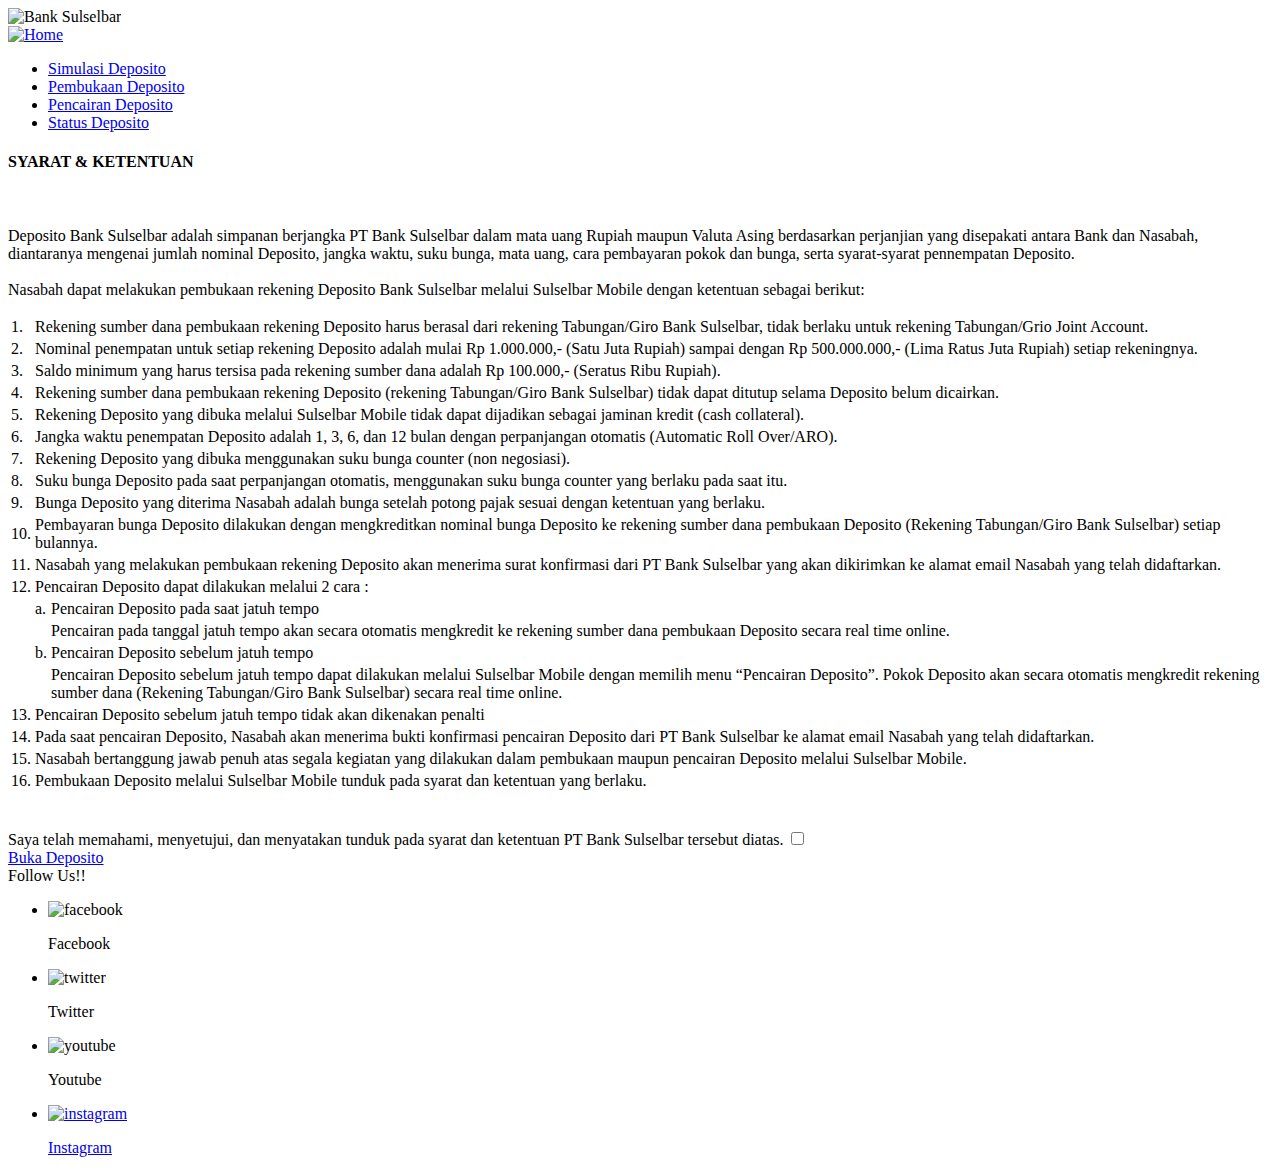
==== bukadeposito.html @ 03828fe9 "Add files via upload" ====
<html>
<head>
  <meta charset="UTF-8">
  <meta name="viewport" content="width=device-width, initial-scale=1.0">
  <link rel="stylesheet" href="css/pagestyle.css">
	<title>
		Simulasi Deposito By: Weni Suciyana
	</title>
</head>
<body>
	<header>
		<div class="container">
			<div class="split-left">
				<img class="logo-image" src="assets/logo.png" title="Bank Sulselbar">
			</div>
			<div class="split-right">
				<a href="index.html"><img class="home-image" src="assets/home2.png" title="Home"></a>
			</div>
		</div>
		<div class="bottom-header">
			<div class="container">
			<ul class="top-nav">
				<li><a href="simulasideposito.html" class="side-nav-link">Simulasi Deposito</a></li>
				<li><a href="bukadeposito.html" class="side-nav-link">Pembukaan Deposito</a></li>
				<li><a href="cairdepostio.html" class="side-nav-link">Pencairan Deposito</a></li>
				<li><a href="statusdeposito.html" class="side-nav-link">Status Deposito</a></li>
			</ul>
			</div>
		</div>
	</header>
	<div class="main">
		<div class="container">
			<div class="buka-deposito-main-content">
				<div class="syarat-ketentuan">
						<h4>SYARAT & KETENTUAN</h4>
						</br>
						<p>Deposito Bank Sulselbar adalah simpanan berjangka PT Bank Sulselbar dalam mata uang Rupiah maupun Valuta Asing berdasarkan perjanjian yang disepakati antara Bank dan Nasabah, diantaranya mengenai jumlah nominal Deposito, jangka waktu, suku bunga, mata uang, cara pembayaran pokok dan bunga, serta syarat-syarat pennempatan Deposito.
						</br></br>
						Nasabah dapat melakukan pembukaan rekening Deposito Bank Sulselbar melalui Sulselbar Mobile dengan ketentuan sebagai berikut:
						</p>
						<table id="condition-table" border="0">
							<tr>
								<td class="number-column">1.</td>
								<td class="text-column" colspan="2">Rekening sumber dana pembukaan rekening Deposito harus berasal dari rekening Tabungan/Giro Bank Sulselbar, tidak berlaku untuk rekening Tabungan/Grio Joint Account.</td>
							</tr>
							<tr>
								<td class="number-column">2.</td>
								<td colspan="2">Nominal penempatan untuk setiap rekening Deposito adalah mulai Rp 1.000.000,- (Satu Juta Rupiah) sampai dengan Rp 500.000.000,- (Lima Ratus Juta Rupiah) setiap rekeningnya.</></td>
							</tr>
							<tr>
								<td class="number-column">3.</td>
								<td colspan="2">Saldo minimum yang harus tersisa pada rekening sumber dana adalah Rp 100.000,- (Seratus Ribu Rupiah).</></td>
							</tr>
							<tr>
								<td class="number-column">4.</td>
								<td colspan="2">Rekening sumber dana pembukaan rekening Deposito (rekening Tabungan/Giro Bank Sulselbar) tidak dapat ditutup selama Deposito belum dicairkan.</td>
							</tr>
							<tr>
								<td class="number-column">5.</td>
								<td colspan="2">Rekening Deposito yang dibuka melalui Sulselbar Mobile tidak dapat dijadikan sebagai jaminan kredit (cash collateral).</td>
							</tr>
							<tr>
								<td class="number-column">6.</td>
								<td colspan="2">Jangka waktu penempatan Deposito adalah 1, 3, 6, dan 12 bulan dengan perpanjangan otomatis (Automatic Roll Over/ARO).</td>
							</tr>
							<tr>
								<td class="number-column">7.</td>
								<td colspan="2">Rekening Deposito yang dibuka menggunakan suku bunga counter (non negosiasi).</td>
							</tr>
							<tr>
								<td class="number-column">8.</td>
								<td colspan="2">Suku bunga Deposito pada saat perpanjangan otomatis, menggunakan suku bunga counter yang berlaku pada saat itu.</td>
							</tr>
							<tr>
								<td class="number-column">9.</td>
								<td colspan="2">Bunga Deposito yang diterima Nasabah adalah bunga setelah potong pajak sesuai dengan ketentuan yang berlaku.</td>
							</tr>
							<tr>
								<td class="number-column">10. </td>
								<td colspan="2">Pembayaran bunga Deposito dilakukan dengan mengkreditkan nominal bunga Deposito ke rekening sumber dana pembukaan Deposito  (Rekening Tabungan/Giro Bank Sulselbar) setiap bulannya.</td>
							</tr>
							<tr>
								<td class="number-column">11. </td>
								<td colspan="2">Nasabah yang melakukan pembukaan rekening Deposito akan menerima surat konfirmasi dari PT Bank Sulselbar yang akan dikirimkan ke alamat email Nasabah yang telah didaftarkan.</td>
							</tr>
							<tr>
								<td class="number-column">12. </td>
								<td colspan="2">Pencairan Deposito dapat dilakukan melalui 2 cara :</td>
							</tr>
							<tr>
								<td class="number-column"> </td>
								<td class="sub-number-column">a. </td>
								<td>Pencairan Deposito pada saat jatuh tempo</td>
							</tr>
							<tr>
								<td class="number-column"></td>
								<td></td>
								<td>Pencairan pada tanggal jatuh tempo akan secara otomatis mengkredit ke rekening sumber dana pembukaan Deposito secara real time online.</td>
							</tr>
							<tr>
								<td class="number-column"> </td>
								<td class="sub-number-column">b. </td>
								<td>Pencairan Deposito sebelum jatuh tempo</td>
							</tr>
							<tr>
								<td class="number-column"></td>
								<td></td>
								<td>Pencairan Deposito sebelum jatuh tempo dapat dilakukan melalui Sulselbar Mobile dengan memilih menu “Pencairan Deposito”. Pokok Deposito akan secara otomatis mengkredit rekening sumber dana (Rekening Tabungan/Giro Bank Sulselbar) secara real time online.</td>
							</tr>
							<tr>
								<td class="number-column">13. </td>
								<td colspan="2">Pencairan Deposito sebelum jatuh tempo tidak akan dikenakan penalti</td>
							</tr>
							<tr>
								<td class="number-column">14. </td>
								<td colspan="2">Pada saat pencairan Deposito, Nasabah akan menerima bukti konfirmasi pencairan Deposito dari PT Bank Sulselbar ke alamat email Nasabah yang telah didaftarkan.</td>
							</tr>
							<tr>
								<td class="number-column">15. </td>
								<td colspan="2">Nasabah bertanggung jawab penuh atas segala kegiatan yang dilakukan dalam pembukaan maupun pencairan Deposito melalui Sulselbar Mobile.</td>
							</tr>
							<tr>
								<td class="number-column">16. </td>
								<td colspan="2">Pembukaan Deposito melalui Sulselbar Mobile tunduk pada syarat dan ketentuan yang berlaku.</td>
							</tr>
						</table>
						</br></br>
						
					<label class="cekboks">Saya telah memahami, menyetujui, dan menyatakan tunduk pada syarat dan ketentuan PT Bank Sulselbar tersebut diatas.
						<input type="checkbox">
						<span class="checkmark"></span>
					</label>
					
					
				</div>
			</div>
		</div>
	</div>
	<div class="before-footer">
		<div class="container">
				<a class="btn-buka-deposito" href="formbukadeposito.html" >Buka Deposito</a>	
		</div>
	</div>
	<footer>
		<div class="container">
			<div class="social-section">
				<span class="follow-us">Follow Us!!</span>
				<ul class="social-media">
					<li>
						<img class="social-media-logo" src="assets/facebook.png" title="facebook">
						<p>Facebook</p>
					</li>
					<li>
						<img class="social-media-logo" src="assets/twitter.png" title="twitter">
						<p>Twitter</p>
					</li>
					<li>
						<img class="social-media-logo" src="assets/youtube.png" title="youtube">
						<p>Youtube</p>
					</li>
					<li>
						<a href="https://www.instagram.com/wenisuciyana/">
						<img class="social-media-logo" src="assets/instagram.png" title="instagram">
						<p>Instagram</p>
						</a>
					</li>
				</ul>
			</div>
		</div>
	</footer>
</body>
</html>
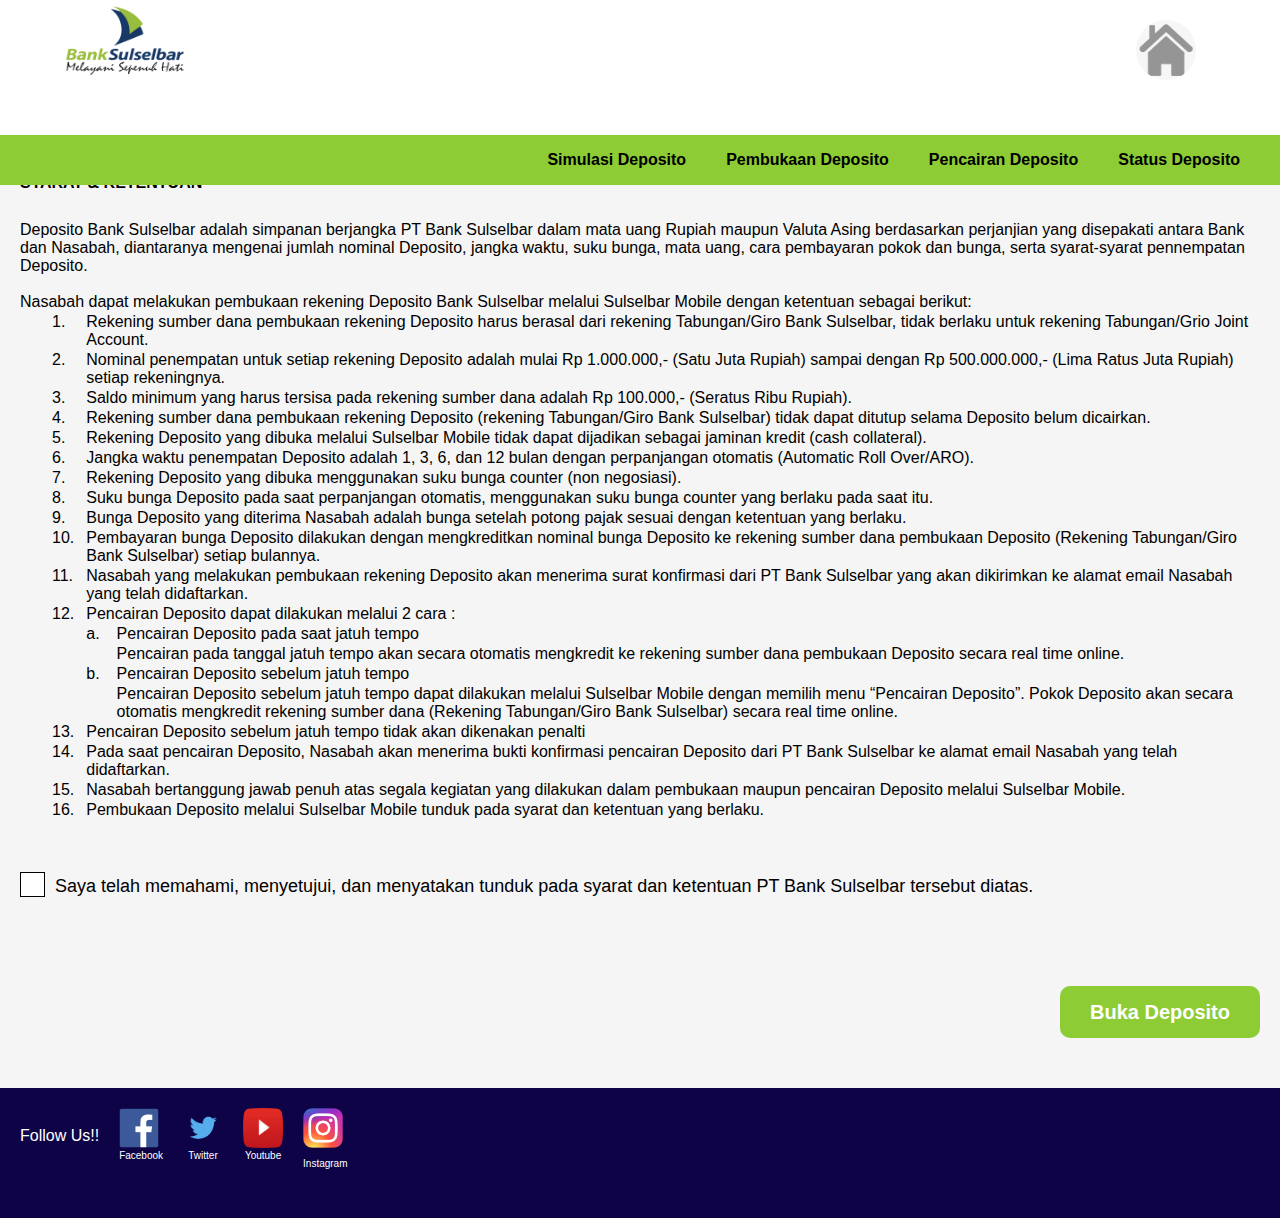
==== commit fba16b6e: "Add files via upload" ====
--- a/bukadeposito.html
+++ b/bukadeposito.html
@@ -22,8 +22,8 @@
 			<ul class="top-nav">
 				<li><a href="simulasideposito.html" class="side-nav-link">Simulasi Deposito</a></li>
 				<li><a href="bukadeposito.html" class="side-nav-link">Pembukaan Deposito</a></li>
-				<li><a href="cairdepostio.html" class="side-nav-link">Pencairan Deposito</a></li>
-				<li><a href="statusdeposito.html" class="side-nav-link">Status Deposito</a></li>
+				<li><a href="#" class="side-nav-link">Pencairan Deposito</a></li>
+				<li><a href="#" class="side-nav-link">Status Deposito</a></li>
 			</ul>
 			</div>
 		</div>
--- a/css/pagestyle.css
+++ b/css/pagestyle.css
@@ -0,0 +1,667 @@
+*,
+*::before,
+*::after {
+  box-sizing: border-box;
+  padding: 0;
+  margin: 0;
+}
+
+html {
+  font-size: 100%;
+  -webkit-font-smoothing: antialiased;
+}
+
+body::-webkit-scrollbar {
+  width: 5px;
+}
+
+body::-webkit-scrollbar-track {
+  background-color: #1f1f1f;
+}
+
+body::-webkit-scrollbar-thumb {
+  background-color: rgb(207, 207, 207);
+}
+
+body {
+  font-family: Arial, Helvetica, sans-serif;
+  line-height: 1.6;
+  background-color: #f5f5f5;
+  display: flex;
+  flex-direction: column;
+}
+
+a {
+  text-decoration: none;
+}
+
+ul {
+  list-style: none;
+}
+
+header {
+  background-color: rgb(255, 255, 255);
+  color: rgb(0, 0, 0);
+  top: 0;
+  left: 0;
+  right: 0;
+  z-index: 99;
+}
+
+.container {
+	position: relative;
+  width: 100%;
+  max-width: 1240px;
+  height:100%;
+  margin: 0 auto;
+}
+
+.bottom-header{
+	width: 100%;
+	height: 50px;
+	background-color: #8dcc34;
+	
+}
+
+.logo-image{
+	width: 210px;
+	height: 85px;
+}
+
+.home-image{
+	width: 60px;
+	height: 60px;
+	border-radius: 50%;
+	filter: grayscale(100%);
+}
+
+.home-image:hover{
+	filter: grayscale(0%);
+}
+
+.home-image:active{
+	width: 56px;
+	height: 56px;
+	filter: grayscale(0%);
+	border: 4px solid rgba(62, 196, 255, 0.7);
+}
+
+.split-right{
+	position: absolute;
+	z-index: 100;
+	top: 15%;
+	left: 90%;
+}
+
+.top-nav{
+	display: flex;
+	float: right;
+}
+
+
+.top-nav a{
+	color: #000;
+	line-height: 50px;
+	font-size: 16px;
+	padding: 15px 20px;
+	font-weight: 600;
+}
+
+.top-nav a:hover{
+	color: #fff;
+	background-color: #95e91f;
+	line-height: 48px;
+	border-bottom: 2px solid #0d0346;
+	cursor: pointer;
+}
+
+.main{
+	padding: 20px 15px;
+	margin: 15px 0px;
+}
+
+.main-home-wrapper{
+	background-image: url('../assets/bghome.jpg');
+	background-size: cover;
+	height: 700px;
+}
+
+.heading-and-line{
+	background-color: rgba(255,255,255, 0.5);
+	border-radius: 30px;
+	margin-top: 150px;
+	padding: 15px 50px 40px 50px;
+	width: 700px;
+	display: inline-block
+}
+
+.heading-and-line p{
+	margin-top:20px;
+	font-size: 30px;
+	color: black;
+}
+
+.bank{
+	font-size: 40px;
+	color: #8dcc34;
+	font-style: italic;
+	letter-spacing: -3px;
+	font-weight: 600;
+
+}
+
+.sulselbar{
+	font-size: 40px;
+	color: #170387;
+	font-style: italic;
+	letter-spacing: -3px;
+	font-weight: 600;
+	
+}
+
+.btn-wrapper{
+	margin-top: 20px;
+}
+
+.btn-masuk{
+	padding: 10px 30px;
+	border-radius: 10px;
+	background-color: rgb(33,98,218);
+	color: #fff;
+	font-size: 24px;
+	font-weight: 600
+}
+
+.btn-masuk:hover{
+	transition: 0.3s;
+	border: 5px solid rgb(33,98,218);
+	background-color: #fff;
+	color: rgb(33,98,218);
+}
+
+.main-home-wrapper h1{
+	letter-spacing: -3px;
+	font-size: 70px;
+	color: #170387;
+	border-bottom: 5px solid #2162da;
+}
+
+.main-content{
+	text-align: center;
+	margin-bottom:50px;
+}
+
+.buka-deposito-main-content{
+	text-align: left;
+	margin-bottom: 50px;
+}
+
+.syarat-ketentuan{
+	text-align: left;
+}
+
+.syarat-ketentuan p{
+	line-height: normal;
+}
+
+.alur-deposito{
+	width: auto;
+	height: auto;
+}
+
+.alur-deposito li{
+	float:left;
+	padding: 
+}
+.awal, .tengah, .akhir:hover{
+	cursor: pointer;
+}
+.awal{
+	border: 2px solid #58657c;
+	border-radius: 10px 0px 0px 10px;
+	padding: 10px 20px;
+	background-color: #073ea3;
+	color: #fff;
+	font-weight: 600;
+}
+
+.tengah{
+	border-top: 2px solid #58657c;
+	border-bottom: 2px solid #58657c;
+	padding: 10px 20px;
+	background-color: #5690fc;
+	font-weight: 600;
+}
+
+.akhir{
+	border-radius: 0px 10px 10px 0px;
+	border: 2px solid #58657c;
+	padding: 10px 20px;
+	background-color: #5690fc;
+	font-weight: 600;
+}
+
+table#condition-table .number-column{
+	padding: 0px 10px 0px 30px;
+	vertical-align: top;
+}
+
+table#condition-table .sub-number-column{
+	padding: 0px 15px 0px 0px;
+	vertical-align: top;
+}
+
+table#input-table{
+	margin-top: 20px;
+	margin-bottom: 20px;
+	margin-left: auto;
+	margin-right: auto;
+}
+
+table#table-buka-deposito{
+	margin-top: 20px;
+	margin-bottom: 20px;
+	margin-left: auto;
+	margin-right: auto;
+	background-color: #ccc;
+	border: none;
+	border-collapse: collapse;
+	border-radius: 4px;
+	margin-top: 20px;
+	margin-bottom: 20px;
+	margin-left: auto;
+	margin-right: auto;
+	border-radius: 10px;
+}
+
+table#table-buka-deposito td{
+	padding: 10px 20px;
+	background-color: #ccc;
+}
+
+table#table-buka-deposito .top-line{
+	padding-top: 30px;
+}
+
+table#table-buka-deposito .bot-line{
+	padding-bottom: 30px;
+}
+
+#pilih-rekening{
+	outline: none !important;
+	border:1px solid #ccc;
+	padding-left: 10px;
+	width: 300px;
+	height: 30px;
+}
+
+#pilih-rekening:focus{
+	outline: none !important;
+	border:1px solid #ccc;
+	box-shadow: 0px 0px 3px #8dcc34;
+}
+
+#perpanjangan{
+	outline: none !important;
+	border:1px solid #ccc;
+	padding-left: 10px;
+	width: 150px;
+	height: 30px;
+}
+
+#perpanjangan:focus{
+	outline: none !important;
+	border:1px solid #ccc;
+	box-shadow: 0px 0px 3px #8dcc34;
+}
+
+.btn-proses-wrapper{
+	float:right;
+}
+
+.btn-proses-wrapper li{
+	float:right;
+}
+
+.btnproses{
+	width: 100px;
+	padding: 8px 0px;
+	font-size: 18px;
+	font-weight: 600;
+	border-radius: 10px;
+	text-align:center;
+	margin-right: 5px;
+}
+
+.proses3{
+	background-color: #ff4b52;
+	color: #fff;
+}
+
+.proses3:hover{
+	transition: 0.3s;
+	padding: 3px 0px;
+	border: 5px solid #ff4b52;
+	background-color: #fff;
+	color: #ff4b52;
+}
+
+.proses2{
+	background-color: #ff9b57;
+	color: #fff;
+}
+
+.proses2:hover{
+	transition: 0.3s;
+	padding: 3px 0px;
+	border: 5px solid #ff9b57;
+	background-color: #fff;
+	color: #ff9b57;
+}
+
+.proses1{
+	background-color: #8dcc34;
+	color: #fff;
+}
+
+.proses1:hover{
+	transition: 0.3s;
+	padding: 3px 0px;
+	border: 5px solid #8dcc34;
+	background-color: #fff;
+	color: #8dcc34;
+}
+	
+#catatan{
+	font-size: 12px;
+	font-style: italic;
+}
+
+#information{
+	font-weight: 600;
+	color: red;
+}
+
+table#result-table{
+	position: absolute;
+	top: 45%;
+	left: 50%;
+	transform: translate(-50%, -50%);
+	z-index: -1;
+	background-color: #ccc;
+	visibility: hidden;
+	border: none;
+	border-collapse: collapse;
+	border-radius: 4px;
+	margin-top: 20px;
+	margin-bottom: 20px;
+	margin-left: auto;
+	margin-right: auto;
+	border-radius: 10px;
+}
+
+table#result-table tr:nth-child(odd){
+	background-color: #fff;
+}
+
+table#result-table tr:nth-child(even){
+	background-color: #ccc;
+}
+
+table#result-table th{
+  background-color: #ff7b21;
+  color: white;
+  font-size: 20;
+}
+
+table#result-table td{
+	padding: 10px 10px;
+}
+table#result-table th{
+	padding: 10px 10px;
+}
+
+.button-row{
+	text-align: center;
+}
+
+.description{
+	padding-right: 5px;
+	font-size: 16px;
+}
+
+.after-header{
+	padding: 0px 20px;
+	margin-top: 30px;
+}
+
+.before-footer{
+	padding: 0px 20px;
+	margin-bottom: 50px;
+}
+
+.btn-buka-deposito{
+	float: right;
+	padding: 10px 30px;
+	background-color: #8dcc34;
+	color: #fff;
+	font-size: 20px;
+	font-weight: 600;
+	border-radius: 10px;
+}
+
+.btn-buka-deposito:hover{
+	transition: 0.3s;
+	padding: 5px 25px;
+	border: 5px solid #8dcc34;
+	background-color: #fff;
+	color: #8dcc34;
+}
+
+footer{
+	background-color: #0d0346;
+	color: white;
+	left: 0;
+	bottom: 0;
+	height:130px;
+	width: 100%
+}
+
+.social-section{
+	display: flex;
+	float: left;
+	padding-top: 20px;
+}
+
+.follow-us{
+	margin-right: 10px;
+	margin-top: 15px;
+}
+
+.social-media{
+	display: flex;
+	float: left;
+}
+
+.social-media li{
+	margin: 0px 10px;
+}
+
+.social-media-logo{
+	width: 40px;
+	height: 40px;
+}
+
+.social-media p{
+	font-size: 10px;
+	text-align: center;
+	color: white;
+}
+
+.input-section{
+	border-collapse: separate;
+    display: table;
+}
+
+#input-number{
+	width: 125px;
+}
+
+#input-number, #input-month{
+		outline: none !important;
+		border:1px solid #ccc;
+    	display: table-cell;
+        height: 30px;
+		padding-left: 10px;
+        
+        
+}
+#input-number:focus{
+		outline: none !important;
+		border:1px solid #ccc;
+    	box-shadow: 0px 0px 3px #8dcc34;
+}
+
+#input-month:focus{
+	outline: none !important;
+		border:1px solid #ccc;
+    	box-shadow: 0px 0px 3px #8dcc34;
+}
+
+#input-date{
+	padding-left: 10px;
+	outline: none !important;
+	border:1px solid #ccc;
+	height: 30px;
+	
+}
+
+#input-date:focus{
+	outline: none !important;
+	border:1px solid #ccc;
+	height: 30px;
+	box-shadow: 0px 0px 3px #8dcc34;
+}
+    
+#label-name1{
+    border-radius: 6px 0px 0px 6px;
+    display: table-cell;
+    padding: 0px 10px;
+    height: 30px;
+    font-size: 14px;
+    font-weight: 600;
+    color: #555;
+    background-color: #eee;
+    border: 1px solid #ccc;
+    border-right: 0;
+    vertical-align: middle; 
+}
+
+#label-name2{
+    border-radius: 0px 6px 6px 0px;
+    display: table-cell;
+    padding: 0px 10px;
+    height: 30px;
+    font-size: 14px;
+    font-weight: 600;
+    color: #555;
+    background-color: #eee;
+    border: 1px solid #ccc;
+    border-left: 0;
+    vertical-align: middle; 
+}
+
+.btn-submit{
+	display: inline-block;
+	padding: 5px 20px;
+	font-weight: 600;
+	background-color: rgba(141, 204, 52, 1);
+	color: #000;
+	cursor: pointer;
+	border-radius: 4px;
+	box-shadow: 0 5px #1a7940;
+}
+
+.btn-submit:hover{
+	background-color: rgba(141, 204, 52, 0.8);
+}
+
+.btn-submit:active{
+	position: relative;
+	top: 5px;
+	color: #fff;
+	box-shadow: none;
+}
+
+/*///////////////////////////////BAGIAN CHECKBOX/////////////////////////////////*/
+/* The container */
+.cekboks {
+
+  display: block;
+  position: relative;
+  padding-left: 35px;
+  margin-bottom: 12px;
+  cursor: pointer;
+  font-size: 18px;
+  -webkit-user-select: none;
+  -moz-user-select: none;
+  -ms-user-select: none;
+  user-select: none;
+}
+
+/* Hide the browser's default checkbox */
+.cekboks input {
+  position: absolute;
+  opacity: 0;
+  cursor: pointer;
+  height: 0;
+  width: 0;
+}
+
+/* Create a custom checkbox */
+.checkmark {
+	border: 1px solid black;
+  position: absolute;
+  top: 0;
+  left: 0;
+  height: 25px;
+  width: 25px;
+  background-color: white;
+}
+
+/* On mouse-over, add a grey background color */
+.cekboks:hover input ~ .checkmark {
+  background-color: #ccc;
+}
+
+/* When the checkbox is checked, add a blue background */
+.cekboks input:checked ~ .checkmark {
+  background-color: #2196F3;
+}
+
+/* Create the checkmark/indicator (hidden when not checked) */
+.checkmark:after {
+  content: "";
+  position: absolute;
+  display: none;
+}
+
+/* Show the checkmark when checked */
+.cekboks input:checked ~ .checkmark:after {
+  display: block;
+}
+
+/* Style the checkmark/indicator */
+.cekboks .checkmark:after {
+  left: 9px;
+  top: 5px;
+  width: 5px;
+  height: 10px;
+  border: solid white;
+  border-width: 0 3px 3px 0;
+  -webkit-transform: rotate(45deg);
+  -ms-transform: rotate(45deg);
+  transform: rotate(45deg);
+}
+
+/*///////////////////////////////////////////////////////////////////////////////*/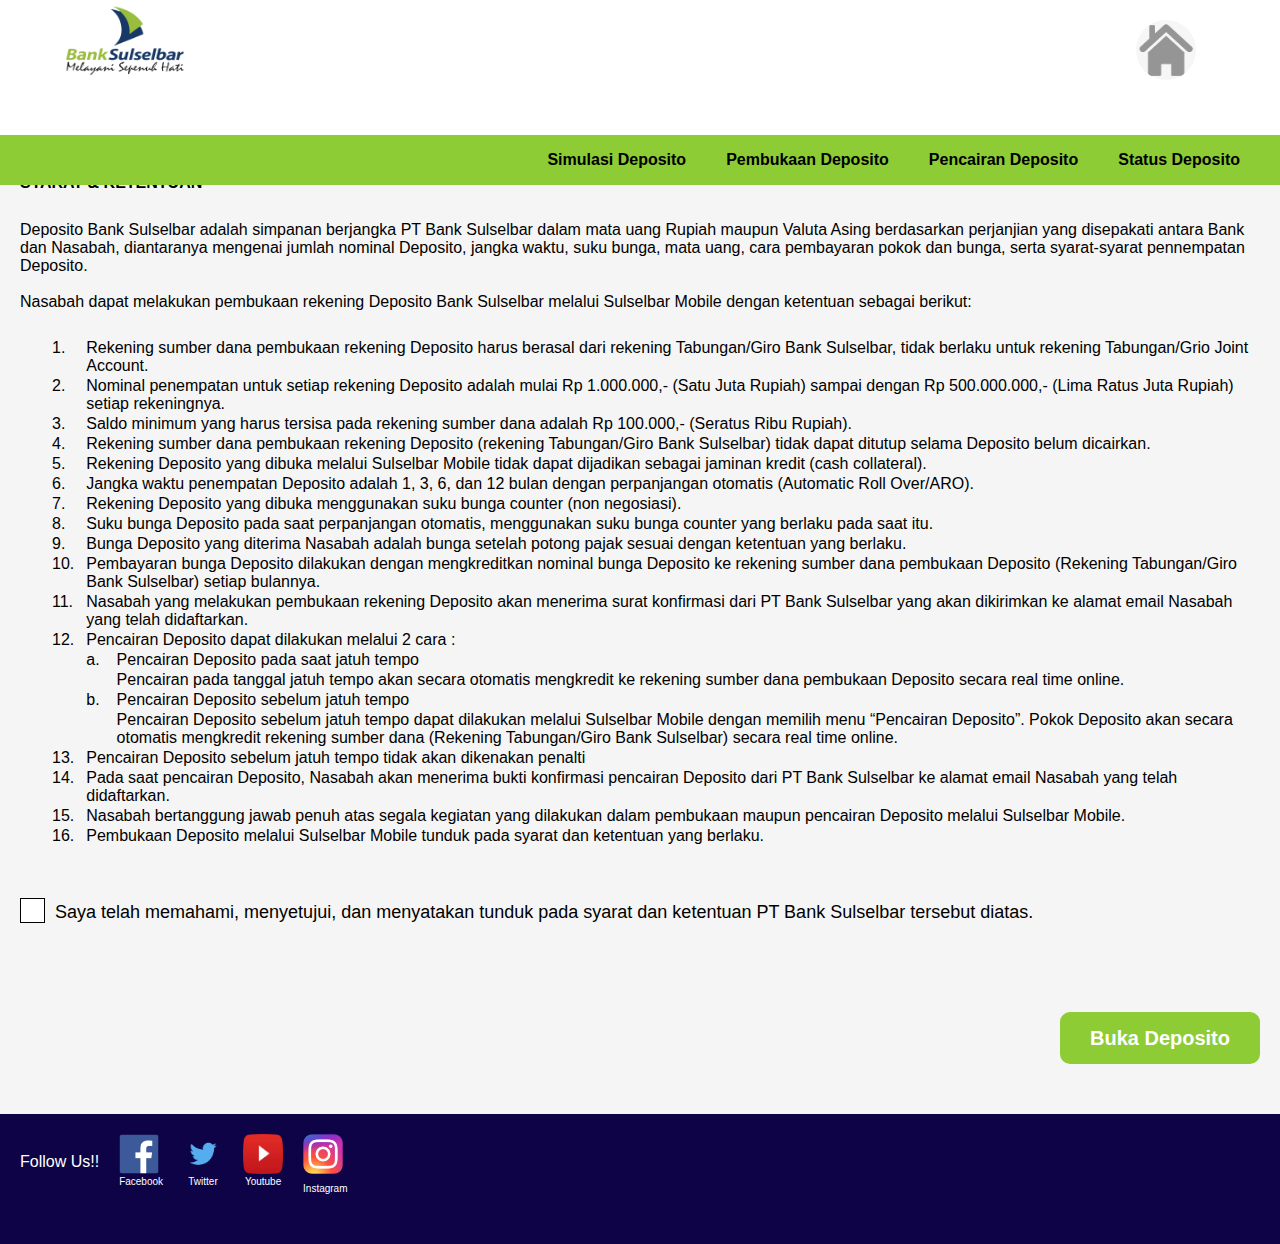
==== commit d79144c6: "Add files via upload" ====
--- a/bukadeposito.html
+++ b/bukadeposito.html
@@ -38,6 +38,7 @@
 						</br></br>
 						Nasabah dapat melakukan pembukaan rekening Deposito Bank Sulselbar melalui Sulselbar Mobile dengan ketentuan sebagai berikut:
 						</p>
+						</br>
 						<table id="condition-table" border="0">
 							<tr>
 								<td class="number-column">1.</td>
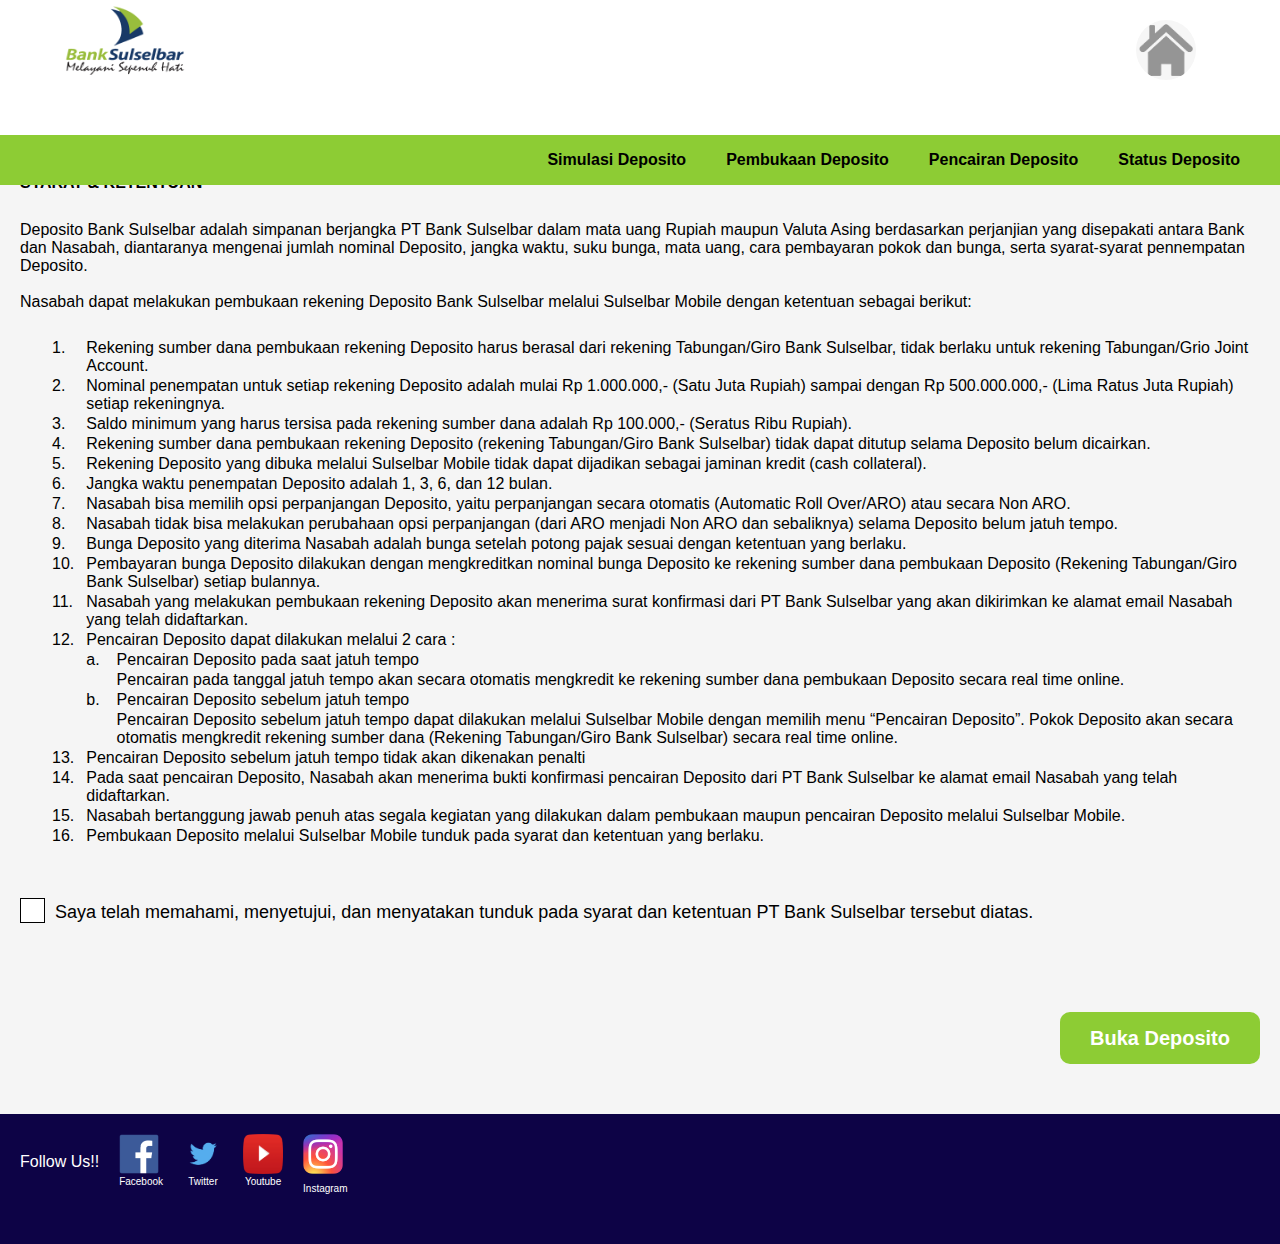
==== commit 3b2687d4: "Add files via upload" ====
--- a/bukadeposito.html
+++ b/bukadeposito.html
@@ -62,15 +62,15 @@
 							</tr>
 							<tr>
 								<td class="number-column">6.</td>
-								<td colspan="2">Jangka waktu penempatan Deposito adalah 1, 3, 6, dan 12 bulan dengan perpanjangan otomatis (Automatic Roll Over/ARO).</td>
+								<td colspan="2">Jangka waktu penempatan Deposito adalah 1, 3, 6, dan 12 bulan.</td>
 							</tr>
 							<tr>
 								<td class="number-column">7.</td>
-								<td colspan="2">Rekening Deposito yang dibuka menggunakan suku bunga counter (non negosiasi).</td>
+								<td colspan="2">Nasabah bisa memilih opsi perpanjangan Deposito, yaitu perpanjangan secara otomatis (Automatic Roll Over/ARO) atau secara Non ARO.</td>
 							</tr>
 							<tr>
 								<td class="number-column">8.</td>
-								<td colspan="2">Suku bunga Deposito pada saat perpanjangan otomatis, menggunakan suku bunga counter yang berlaku pada saat itu.</td>
+								<td colspan="2">Nasabah tidak bisa melakukan perubahaan opsi perpanjangan (dari ARO menjadi Non ARO dan sebaliknya) selama Deposito belum jatuh tempo.</td>
 							</tr>
 							<tr>
 								<td class="number-column">9.</td>
